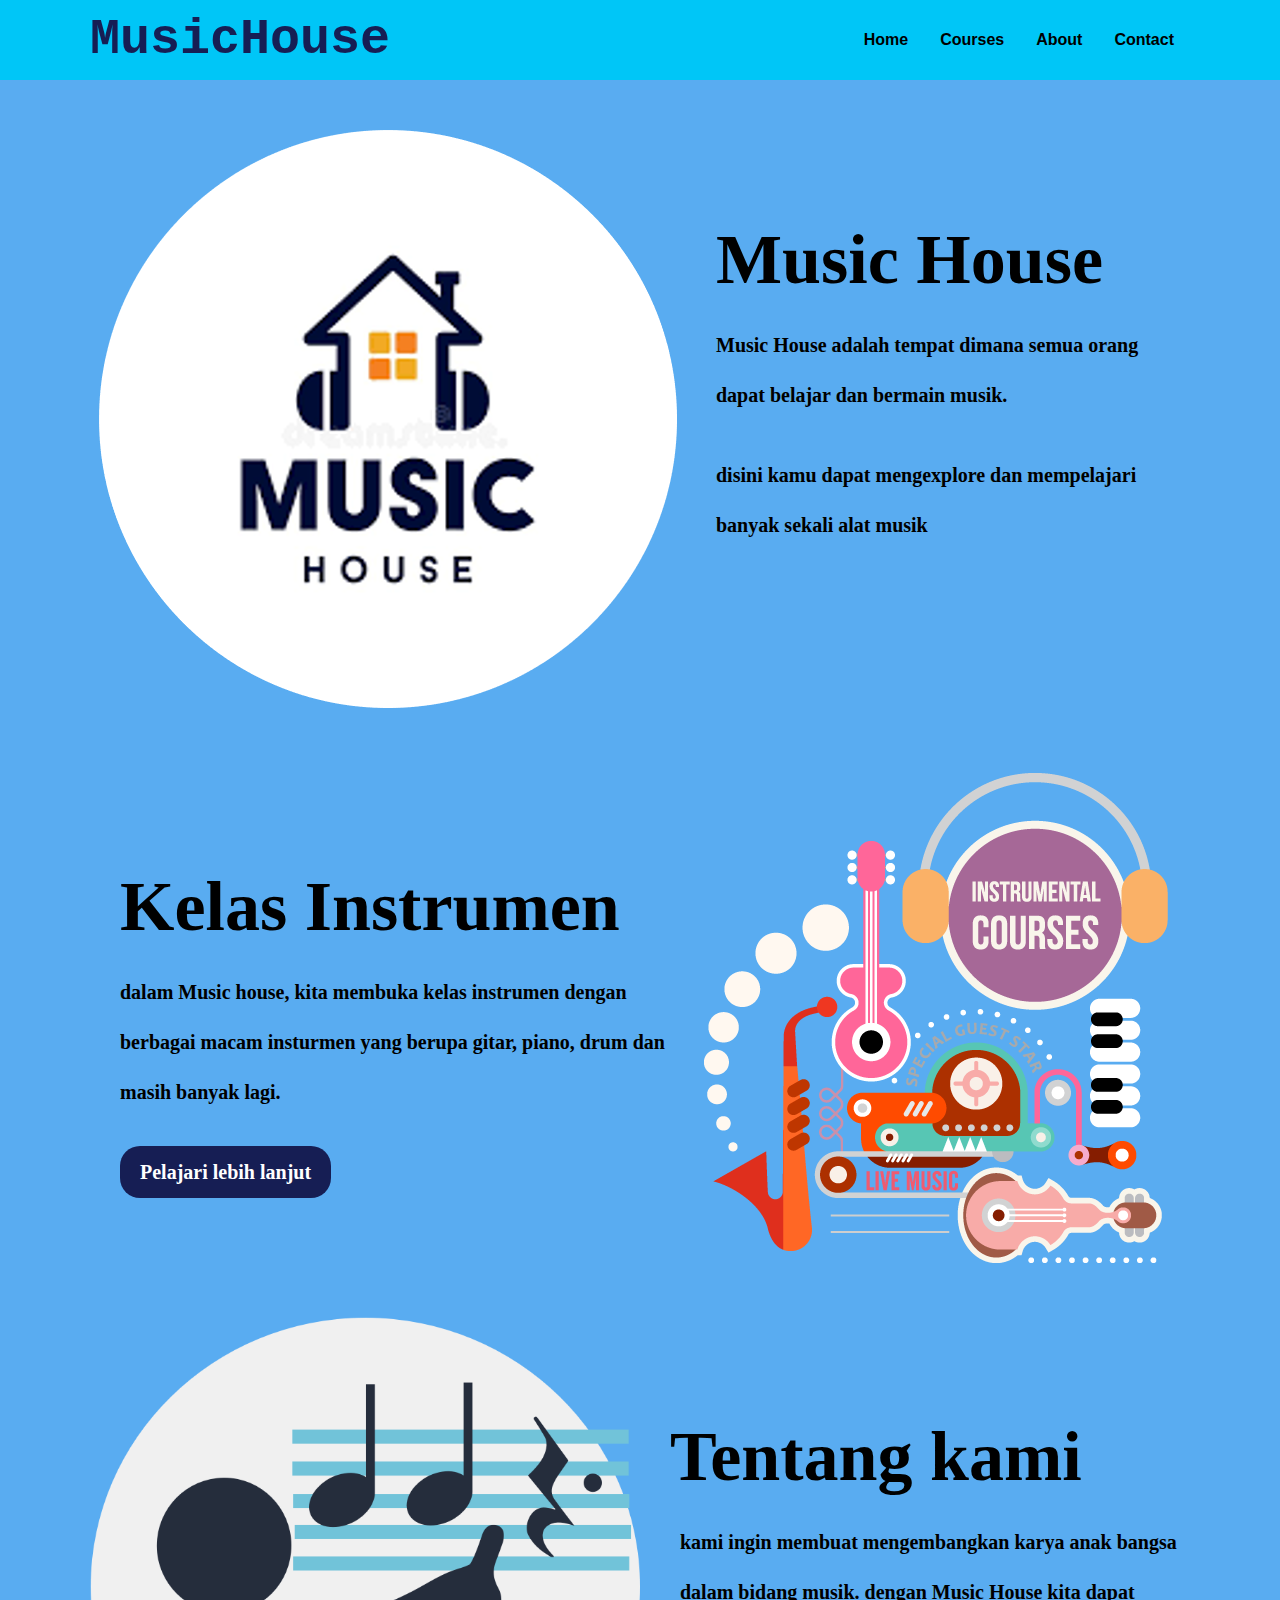
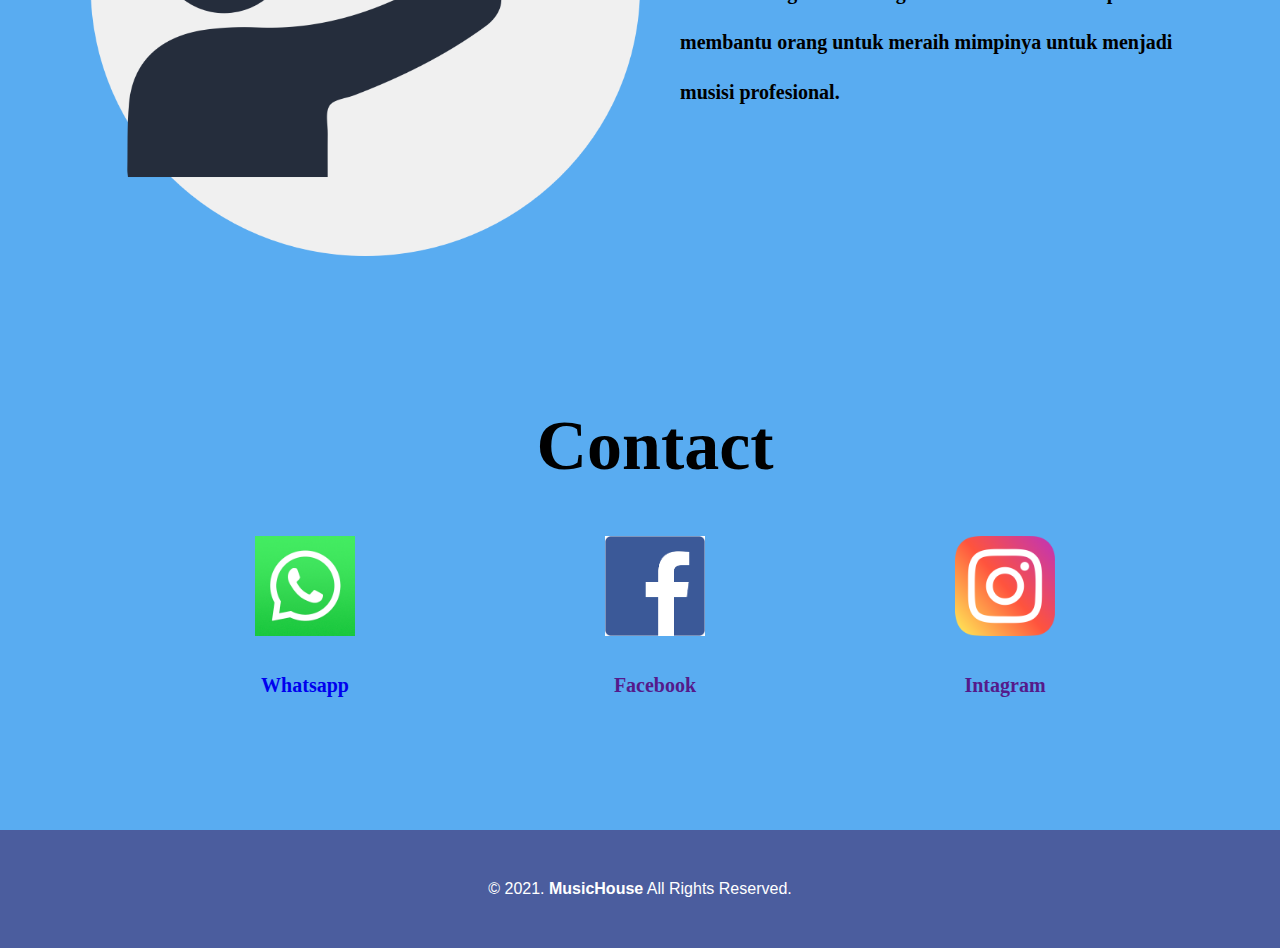
==== index.html @ 0ec48628 "Update index.html" ====
<!DOCTYPE html>
<html lang="en">
  <head>
    <meta charset="UTF-8" />
    <meta http-equiv="X-UA-Compatible" content="IE=edge" />
    <meta name="viewport" content="width=device-width, initial-scale=1.0" />
    <title>Music House</title>
    <link rel="stylesheet" href="style.css" />
  </head>
  <body>
    <nav>
      <div class="wrapper">
        <div class="logo"><a href="">MusicHouse</a></div>
        <div class="menu">
          <ul>
            <li><a href="index.html">Home</a></li>
            <li><a href="course.html">Courses</a></li>
            <li><a href="#about">About</a></li>
            <li><a href="#contact">Contact</a></li>
          </ul>
        </div>
      </div>
    </nav>

    <div class="wrapper">
      <!-- untuk home -->
      <section>
        <img src="./image/Logo Music House.png" class="gambar-logo" />
        <div class="kolom">
          <h1 class="judul">Music House</h1>
          <p>Music House adalah tempat dimana semua orang dapat belajar dan bermain musik.</p>
          <p>disini kamu dapat mengexplore dan mempelajari banyak sekali alat musik</p>
        </div>
      </section>

      <!-- untuk courses -->
      <section>
        <div class="kolom">
          <h1>Kelas Instrumen</h1>
          <p>dalam Music house, kita membuka kelas instrumen dengan berbagai macam insturmen yang berupa gitar, piano, drum dan masih banyak lagi.</p>
          <p><a href="course.html" class="btnPelajari">Pelajari lebih lanjut</a></p>
        </div>
        <img src="./image/Course.png" />
      </section>

      <!-- untuk about -->
      <section id="about">
        <img src="./image/about.png" width="550" alt="" />
        <div class="kolom">
          <h1>Tentang kami</h1>
          <p class="p-about">kami ingin membuat mengembangkan karya anak bangsa dalam bidang musik. dengan Music House kita dapat membantu orang untuk meraih mimpinya untuk menjadi musisi profesional.</p>
        </div>
      </section>
    </div>

    <!-- untuk contact -->
    <section id="contact">
      <div class="tengah">
        <div class="kolom">
          <h1>Contact</h1>
          <div class="list-contact">
            <div class="gambar-contact">
              <a href="https://www.whatsapp.com/62895401105270">
                <img src="./image/Contact/whatsapp.png" width="100" alt="" />
                <p>Whatsapp</p>
              </a>
            </div>

            <div class="gambar-contact">
              <a href="">
                <img src="./image/Contact/facebook.png" width="100" alt="" />
                <p>Facebook</p>
              </a>
            </div>

            <div class="gambar-contact">
              <a href="">
                <img src="./image/Contact/instagram.png" width="100" alt="" />
                <p>Intagram</p>
              </a>
            </div>
          </div>
        </div>
      </div>
    </section>

    <div class="copyright">
      <div class="wrapper">&copy; 2021. <b>MusicHouse</b> All Rights Reserved.</div>
    </div>
  </body>
</html>
---- style.css ----
* {
    text-decoration: none;
    margin: 0px;
    padding: 0px;
}

html{
    scroll-behavior: smooth;
}

body {
    margin: 0px;
    padding: 0px;
    font-family: 'Open Sans', sans-serif;
    background-color: #59ACF1;
}

.wrapper {
    width: 1100px;
    margin: auto;
    position: relative;
}

/* nav */
.logo a {
    font-size: 50px;
    font-weight: bold;
    float: left;
    font-family: courier;
    color: #161E54;
}

.menu {
    float: right;
}

nav {
    width: 100%;
    margin: auto;
    display: flex;
    line-height: 80px;
    position: sticky;
    position: -webkit-sticky;
    top: 0;
    background: #00C6F7;
    z-index: 1;
}

nav ul {
    list-style-type: none;
    margin: 0;
    padding: 0;
    overflow: hidden;
}

nav ul li {
    float: left;
}

nav ul li a {
    color: black;
    font-weight: bold;
    text-align: center;
    padding: 0px 16px;
    text-decoration: none;
}

nav ul li a:hover {
    color: #FF5151;
}

section {
    margin: auto;
    display: flex;
    margin-bottom: 50px;
    /* border: 1px solid; */
}

.kolom {
    margin-top: 100px;
    margin-bottom: 50px;
    margin-left: 30px;
    /* border: 1px solid; */
}

.gambar-logo {
    padding-top: 40px;
}

.judul {
    padding-top: 40px;
}

h1 {
    font-size: 70px;
    font-weight: bold;
    width: 100%;
    line-height: 80px;
    font-family: "comic sans ms";
}

p {
    margin: 10px 0px;
    padding: 10px 0px;
    /* border: 1px solid; */
}

.kolom p {
    font-size: 20px;
    font-weight: bold;
    line-height: 50px;
    font-family: "comic sans ms";
}

a.btnPelajari {
    background: #161E54;
    border-radius: 20px;
    margin-top: 20px;
    padding: 15px 20px;
    color: white;
    cursor: pointer;
    font-weight: bold;
}

a.btnPelajari:hover {
    background: #FF5151;
    text-decoration: none;
}

.tengah {
    text-align: center;
    width: 100%;
    /* border: 1px solid #161E54; */
}

.instrument-list {
    width: 100%;
    position: relative;
    display: flex;
}

.block-instrument {
    width: 20%;
    margin: 0 auto;
    transition: transform 0.5s;
}

.block-instrument img {
    width: 80%;
}

.block-instrument p {
    font-family: 'comic sans ms';
    font-weight: 800;
    font-size: 25px;
    text-align: center;
    color: #161E54;
}

.block-instrument:hover {
    transform: translateY(-10px);
}

.teks {
    margin: 0px 100px;
    /* border: 1px solid */
}

.gambar-kelas {

    margin-bottom: 50px;
    margin-left: 30px;
    display: flex;
    flex-wrap: wrap;
    justify-content: space-evenly;
    /* border: 1px solid; */
}

.gambar-kelas img {
    width: 600px;
}

/* footer */
.copyright {
    background-color: #4b5d9e;
    color: white;
    text-align: center;
    width: 100%;
    padding: 50px 0px;
    margin-top: 50px;
}

/* about */
.p-about {
    margin-left: 10px;
    /* border: 1px solid; */
}

/* contact */
.list-contact {
    margin-top: 50px;
    width: 100%;
    position: relative;
    display: flex;
    flex-wrap: wrap;
    justify-content: center;
    /* border: 1px solid; */
}

.gambar-contact {
    width: 20%;
    margin: 0px 50px;
    transition: transform 0.5s;
}


.gambar-contact:hover {
    transform: translateY(-10px);
}

@media screen and (max-width: 991.98px) {
    .wrapper {
        width: 90%;
    }

    .logo a {
        display: block;
        width: 100%;
        text-align: center;
    }

    nav .menu {
        width: 100%;
        margin: 0;
    }

    nav .menu ul {
        text-align: center;
        margin: auto;
        line-height: 60px;
    }

    nav .menu ul li {
        display: inline-block;
        float: none;
    }

    section {
        display: block;
    }

    section img {
        display: block;
        width: 100%;
        height: auto;
    }

    .gambar-kelas img {
        width: 50%;
        margin: 10px;
    }
}
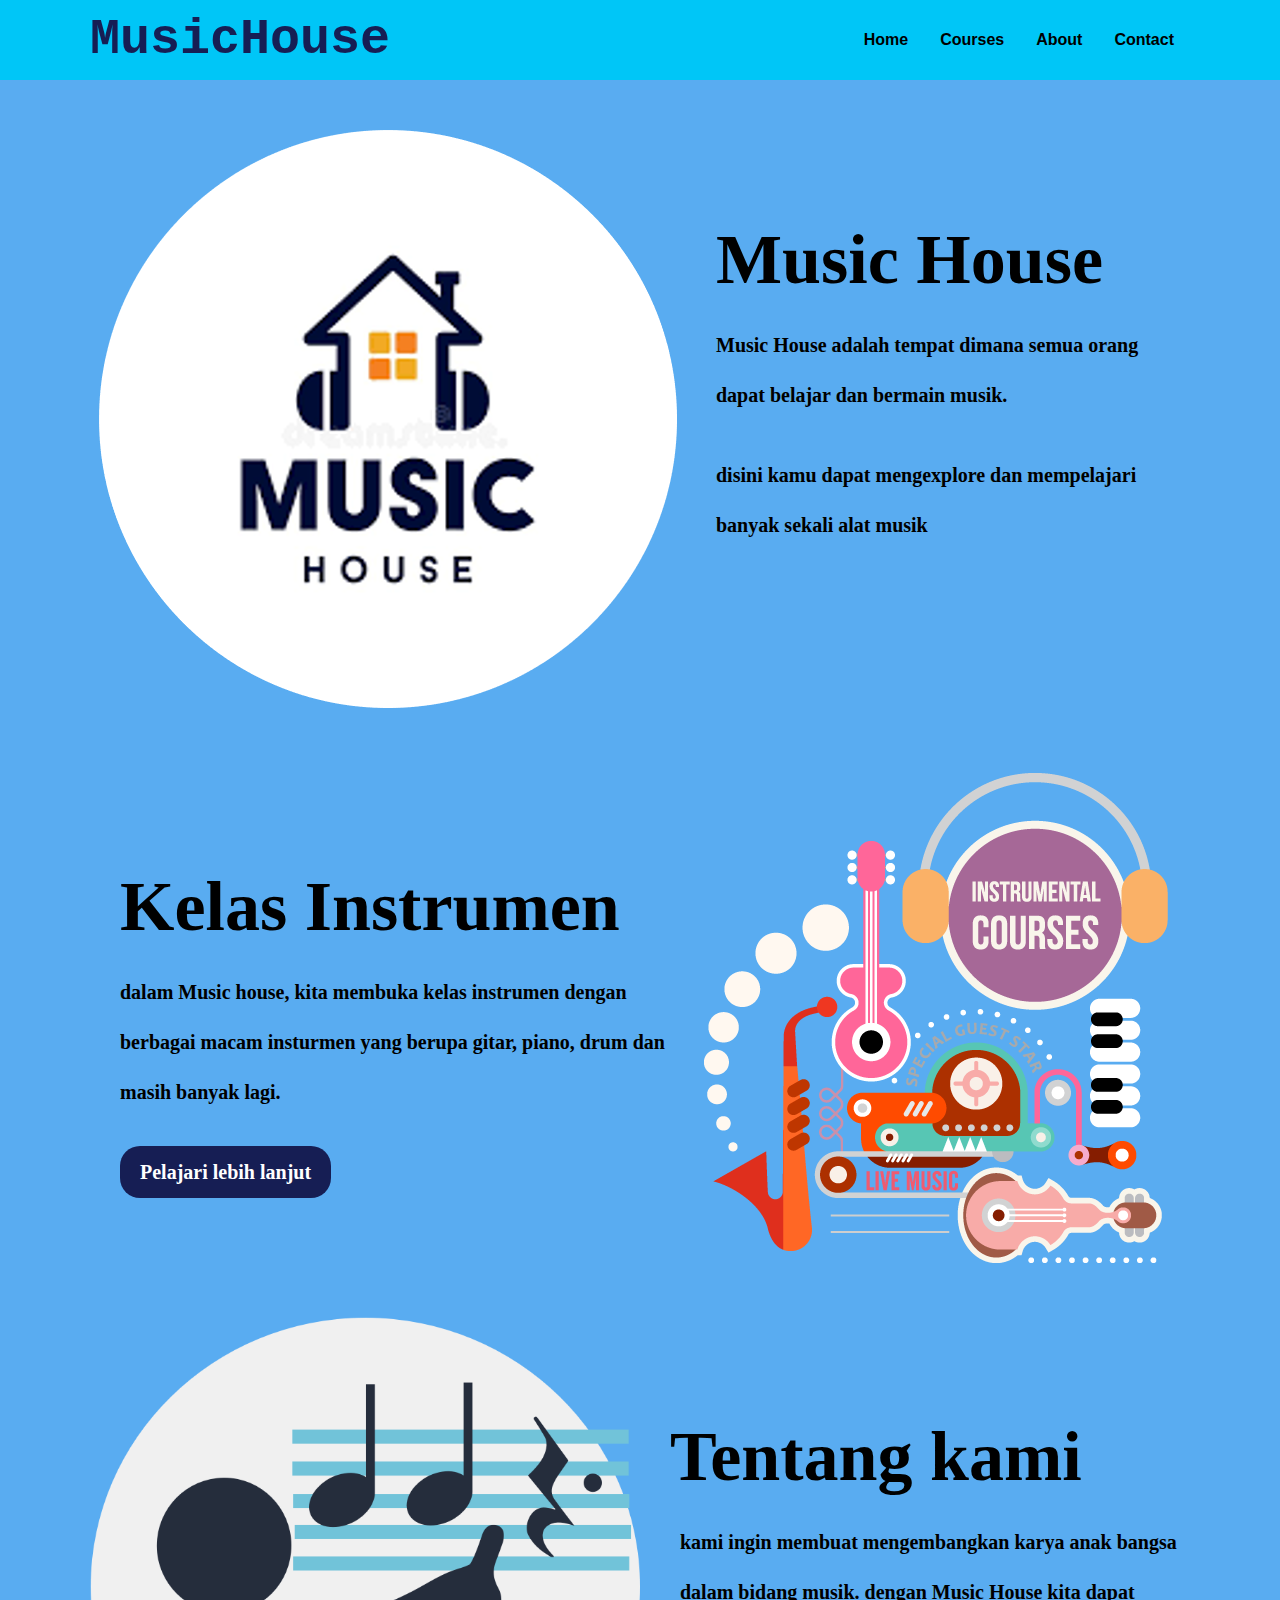
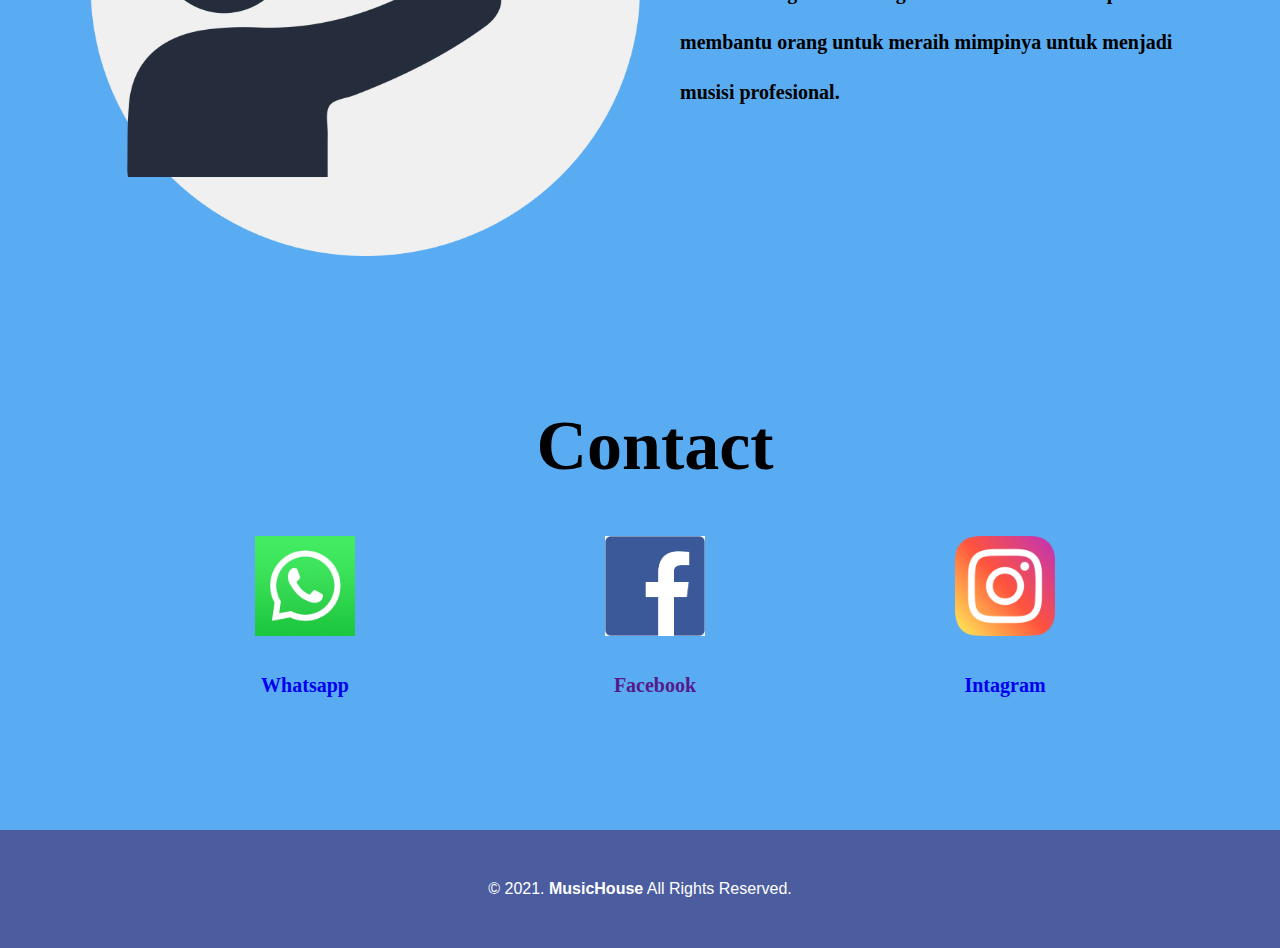
==== commit 478ced74: "Update index.html" ====
--- a/index.html
+++ b/index.html
@@ -60,7 +60,8 @@
           <h1>Contact</h1>
           <div class="list-contact">
             <div class="gambar-contact">
-              <a href="https://www.whatsapp.com/62895401105270">
+              <a href="https://api.whatsapp.com/send?phone=62895401105270&text=halo kak, saya tertarik dengan kelas yang ditawarkan oleh kakak..
+">
                 <img src="./image/Contact/whatsapp.png" width="100" alt="" />
                 <p>Whatsapp</p>
               </a>
@@ -74,7 +75,7 @@
             </div>
 
             <div class="gambar-contact">
-              <a href="">
+              <a href="https://instagram.com/gafery_kho?igshid=MzNlNGNkZWQ4Mg==">
                 <img src="./image/Contact/instagram.png" width="100" alt="" />
                 <p>Intagram</p>
               </a>
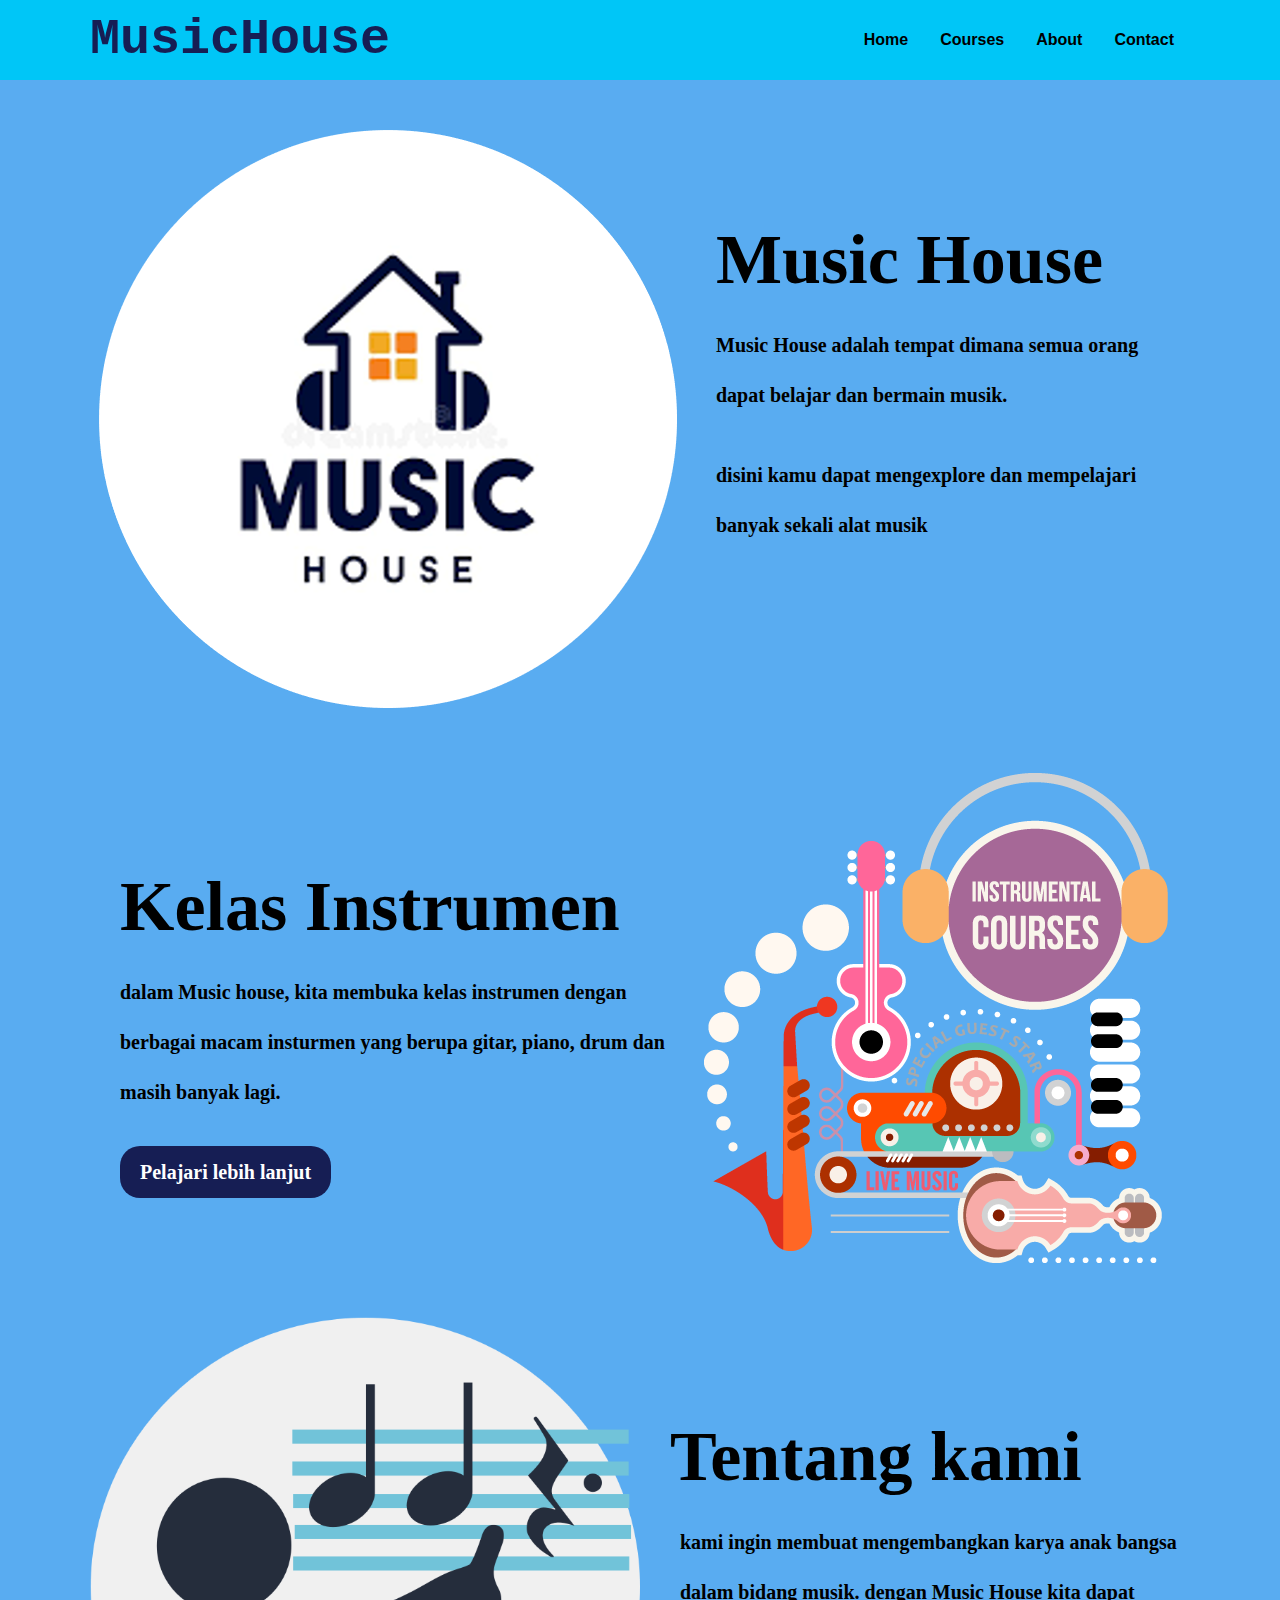
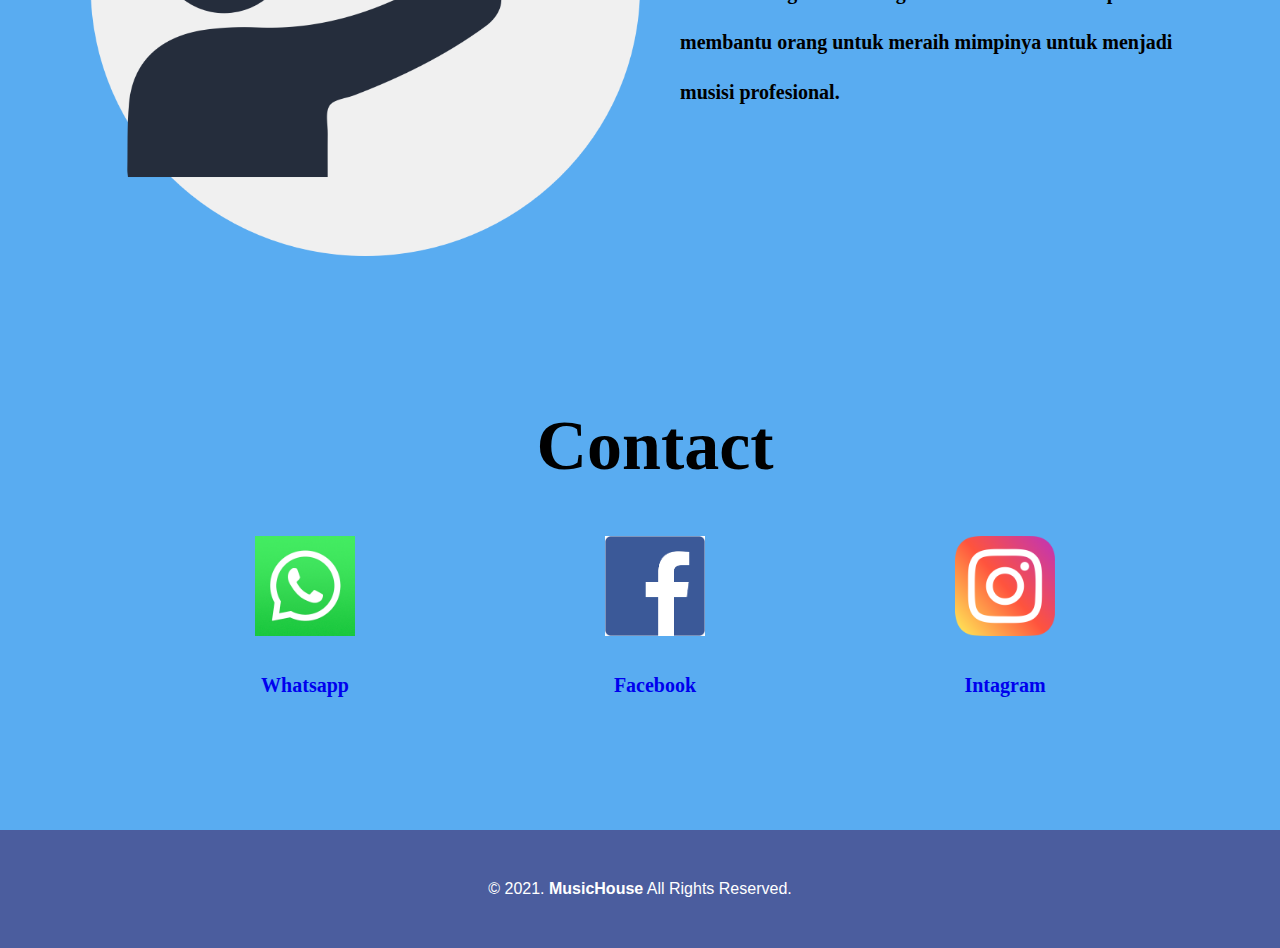
==== commit 2fc4bc82: "Update index.html" ====
--- a/index.html
+++ b/index.html
@@ -68,14 +68,14 @@
             </div>
 
             <div class="gambar-contact">
-              <a href="">
+              <a href="https://www.facebook.com/gafery_kho/">
                 <img src="./image/Contact/facebook.png" width="100" alt="" />
                 <p>Facebook</p>
               </a>
             </div>
 
             <div class="gambar-contact">
-              <a href="https://instagram.com/gafery_kho?igshid=MzNlNGNkZWQ4Mg==">
+              <a href="https://www.instagram.com/gafery_kho/">
                 <img src="./image/Contact/instagram.png" width="100" alt="" />
                 <p>Intagram</p>
               </a>
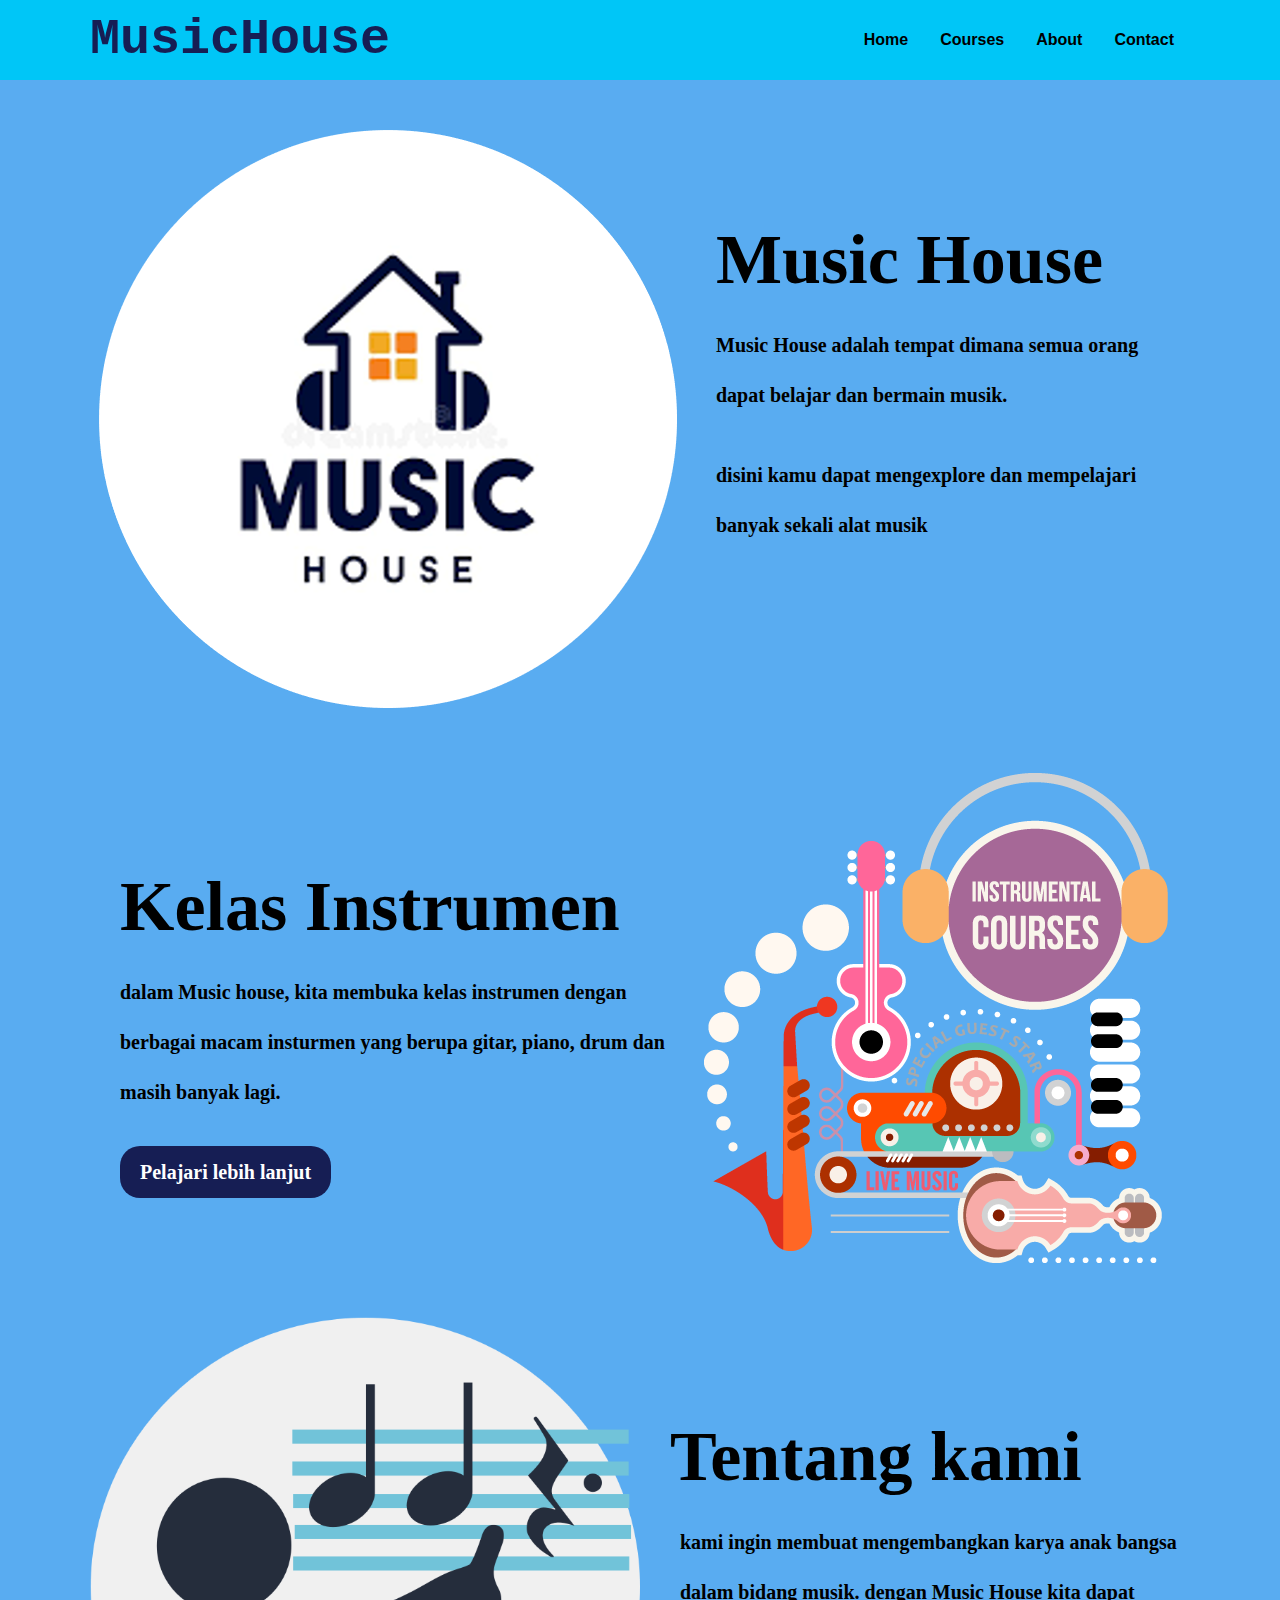
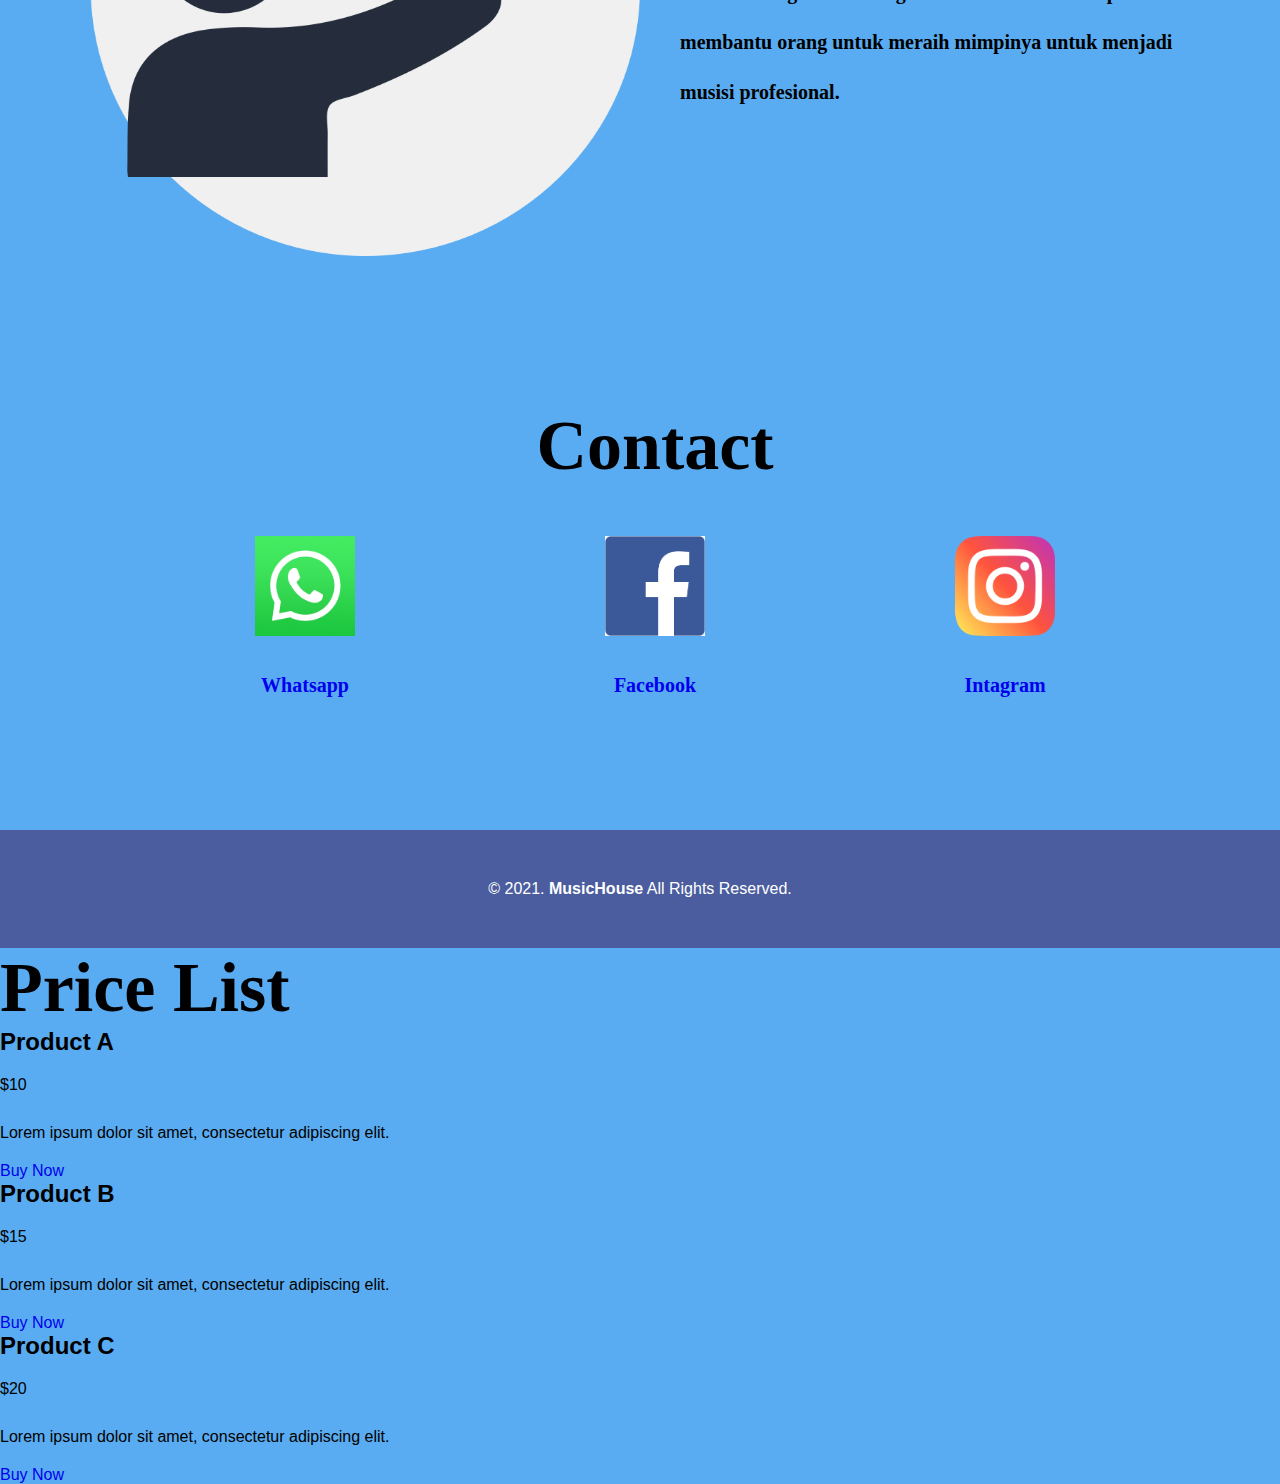
==== commit f074e63f: "Add files via upload" ====
--- a/index.html
+++ b/index.html
@@ -1,92 +1,129 @@
 <!DOCTYPE html>
 <html lang="en">
-  <head>
-    <meta charset="UTF-8" />
-    <meta http-equiv="X-UA-Compatible" content="IE=edge" />
-    <meta name="viewport" content="width=device-width, initial-scale=1.0" />
+<head>
+    <meta charset="UTF-8">
+    <meta http-equiv="X-UA-Compatible" content="IE=edge">
+    <meta name="viewport" content="width=device-width, initial-scale=1.0">
     <title>Music House</title>
-    <link rel="stylesheet" href="style.css" />
-  </head>
-  <body>
+    <link rel="stylesheet" href="style.css">
+</head>
+<body>
     <nav>
-      <div class="wrapper">
-        <div class="logo"><a href="">MusicHouse</a></div>
-        <div class="menu">
-          <ul>
-            <li><a href="index.html">Home</a></li>
-            <li><a href="course.html">Courses</a></li>
-            <li><a href="#about">About</a></li>
-            <li><a href="#contact">Contact</a></li>
-          </ul>
+        <div class="wrapper">
+            <div class="logo"><a href="">MusicHouse</a></div>
+            <div class="menu">
+                <ul>
+                    <li><a href="index.html">Home</a></li>
+                    <li><a href="course.html">Courses</a></li>
+                    <li><a href="#about">About</a></li>
+                    <li><a href="#contact">Contact</a></li>
+                </ul>
+            </div>
         </div>
-      </div>
     </nav>
 
     <div class="wrapper">
-      <!-- untuk home -->
-      <section>
-        <img src="./image/Logo Music House.png" class="gambar-logo" />
-        <div class="kolom">
-          <h1 class="judul">Music House</h1>
-          <p>Music House adalah tempat dimana semua orang dapat belajar dan bermain musik.</p>
-          <p>disini kamu dapat mengexplore dan mempelajari banyak sekali alat musik</p>
-        </div>
-      </section>
+        <!-- untuk home -->
+        <section>
+            <img src="./image/Logo Music House.png" class="gambar-logo">
+            <div class="kolom">
+                <h1 class="judul">Music House</h1>
+                <p>Music House adalah tempat dimana semua orang dapat belajar dan bermain musik.</p>
+                <p>disini kamu dapat mengexplore dan mempelajari banyak sekali alat musik</p>
+            </div>
+        </section>
 
-      <!-- untuk courses -->
-      <section>
-        <div class="kolom">
-          <h1>Kelas Instrumen</h1>
-          <p>dalam Music house, kita membuka kelas instrumen dengan berbagai macam insturmen yang berupa gitar, piano, drum dan masih banyak lagi.</p>
-          <p><a href="course.html" class="btnPelajari">Pelajari lebih lanjut</a></p>
-        </div>
-        <img src="./image/Course.png" />
-      </section>
+        <!-- untuk courses -->
+        <section>
+            <div class="kolom">
+                <h1>Kelas Instrumen</h1>
+                <p>
+                    dalam Music house, kita membuka kelas instrumen dengan berbagai macam
+                    insturmen yang berupa gitar, piano, drum dan masih banyak lagi.
+                </p>
+                <p><a href="course.html" class="btnPelajari">Pelajari lebih lanjut</a></p>
+            </div>
+            <img src="./image/Course.png">
+        </section>
 
-      <!-- untuk about -->
-      <section id="about">
-        <img src="./image/about.png" width="550" alt="" />
-        <div class="kolom">
-          <h1>Tentang kami</h1>
-          <p class="p-about">kami ingin membuat mengembangkan karya anak bangsa dalam bidang musik. dengan Music House kita dapat membantu orang untuk meraih mimpinya untuk menjadi musisi profesional.</p>
-        </div>
-      </section>
+        <!-- untuk about -->
+        <section id="about">
+            <img src="./image/about.png" width="550" alt="">
+            <div class="kolom">
+                <h1>Tentang kami</h1>
+                <p class="p-about">
+                    kami ingin membuat mengembangkan karya anak bangsa dalam bidang musik.
+                    dengan Music House kita dapat membantu orang untuk meraih mimpinya untuk
+                    menjadi musisi profesional.
+                </p>
+            </div>
+        </section>
+
     </div>
 
     <!-- untuk contact -->
     <section id="contact">
-      <div class="tengah">
-        <div class="kolom">
-          <h1>Contact</h1>
-          <div class="list-contact">
-            <div class="gambar-contact">
-              <a href="https://api.whatsapp.com/send?phone=62895401105270&text=halo kak, saya tertarik dengan kelas yang ditawarkan oleh kakak..
+        <div class="tengah">
+            <div class="kolom">
+                <h1>Contact</h1>
+                <div class="list-contact">
+                    <div class="gambar-contact">
+                        <a href="https://api.whatsapp.com/send?phone=62895401105270&text=halo kak, saya tertarik dengan kelas yang tawarkan oleh kakak...
 ">
-                <img src="./image/Contact/whatsapp.png" width="100" alt="" />
-                <p>Whatsapp</p>
-              </a>
+                            <img src="./image/Contact/whatsapp.png" width="100" alt="">
+                            <p>Whatsapp</p>
+                        </a>
+                    </div>
+
+                    <div class="gambar-contact">
+                        <a href="https://instagram.com/gafery_kho?igshid=MzNlNGNkZWQ4Mg==">
+                            <img src="./image/Contact/facebook.png" width="100" alt="">
+                            <p>Facebook</p>
+                        </a>
+                    </div>
+
+                    <div class="gambar-contact">
+                        <a href="https://www.instagram.com/gafery_kho">
+                            <img src="./image/Contact/instagram.png" width="100" alt="">
+                            <p>Intagram</p>
+                        </a>
+                    </div>
+
+                </div>
+
             </div>
-
-            <div class="gambar-contact">
-              <a href="https://www.facebook.com/gafery_kho/">
-                <img src="./image/Contact/facebook.png" width="100" alt="" />
-                <p>Facebook</p>
-              </a>
-            </div>
-
-            <div class="gambar-contact">
-              <a href="https://www.instagram.com/gafery_kho/">
-                <img src="./image/Contact/instagram.png" width="100" alt="" />
-                <p>Intagram</p>
-              </a>
-            </div>
-          </div>
         </div>
-      </div>
     </section>
 
     <div class="copyright">
-      <div class="wrapper">&copy; 2021. <b>MusicHouse</b> All Rights Reserved.</div>
+        <div class="wrapper">
+            &copy; 2021. <b>MusicHouse</b> All Rights Reserved.
+        </div>
     </div>
-  </body>
+    
+   <body>
+        <h1>Price List</h1>
+        <div class="price-list">
+            <div class="price-item">
+                <h2>Product A</h2>
+                <p class="price">$10</p>
+                <p>Lorem ipsum dolor sit amet, consectetur adipiscing elit.</p>
+                <a href="#" class="buy-btn">Buy Now</a>
+            </div>
+            <div class="price-item">
+                <h2>Product B</h2>
+                <p class="price">$15</p>
+                <p>Lorem ipsum dolor sit amet, consectetur adipiscing elit.</p>
+                <a href="#" class="buy-btn">Buy Now</a>
+            </div>
+            <div class="price-item">
+                <h2>Product C</h2>
+                <p class="price">$20</p>
+                <p>Lorem ipsum dolor sit amet, consectetur adipiscing elit.</p>
+                <a href="#" class="buy-btn">Buy Now</a>
+            </div>
+        </div>
+    </body>
 </html>
+</body>
+</html>--- a/style.css
+++ b/style.css
@@ -259,4 +259,47 @@
         width: 50%;
         margin: 10px;
     }
-}+    body {
+        font-family: Arial, sans-serif;
+        margin: 0;
+        padding: 20px;
+    }
+
+    h1 {
+        text-align: center;
+    }
+
+    .price-list {
+        display: flex;
+        justify-content: center;
+        align-items: center;
+        gap: 20px;
+    }
+
+    .price-item {
+        text-align: center;
+        padding: 20px;
+        border: 1px solid #ccc;
+        border-radius: 5px;
+        width: 250px;
+    }
+
+    .price {
+        font-size: 24px;
+        font-weight: bold;
+    }
+
+    .buy-btn {
+        display: inline-block;
+        margin-top: 10px;
+        padding: 8px 16px;
+        background-color: #337ab7;
+        color: #fff;
+        text-decoration: none;
+        border-radius: 5px;
+    }
+
+        .buy-btn:hover {
+            background-color: #23527c;
+        }
+}  